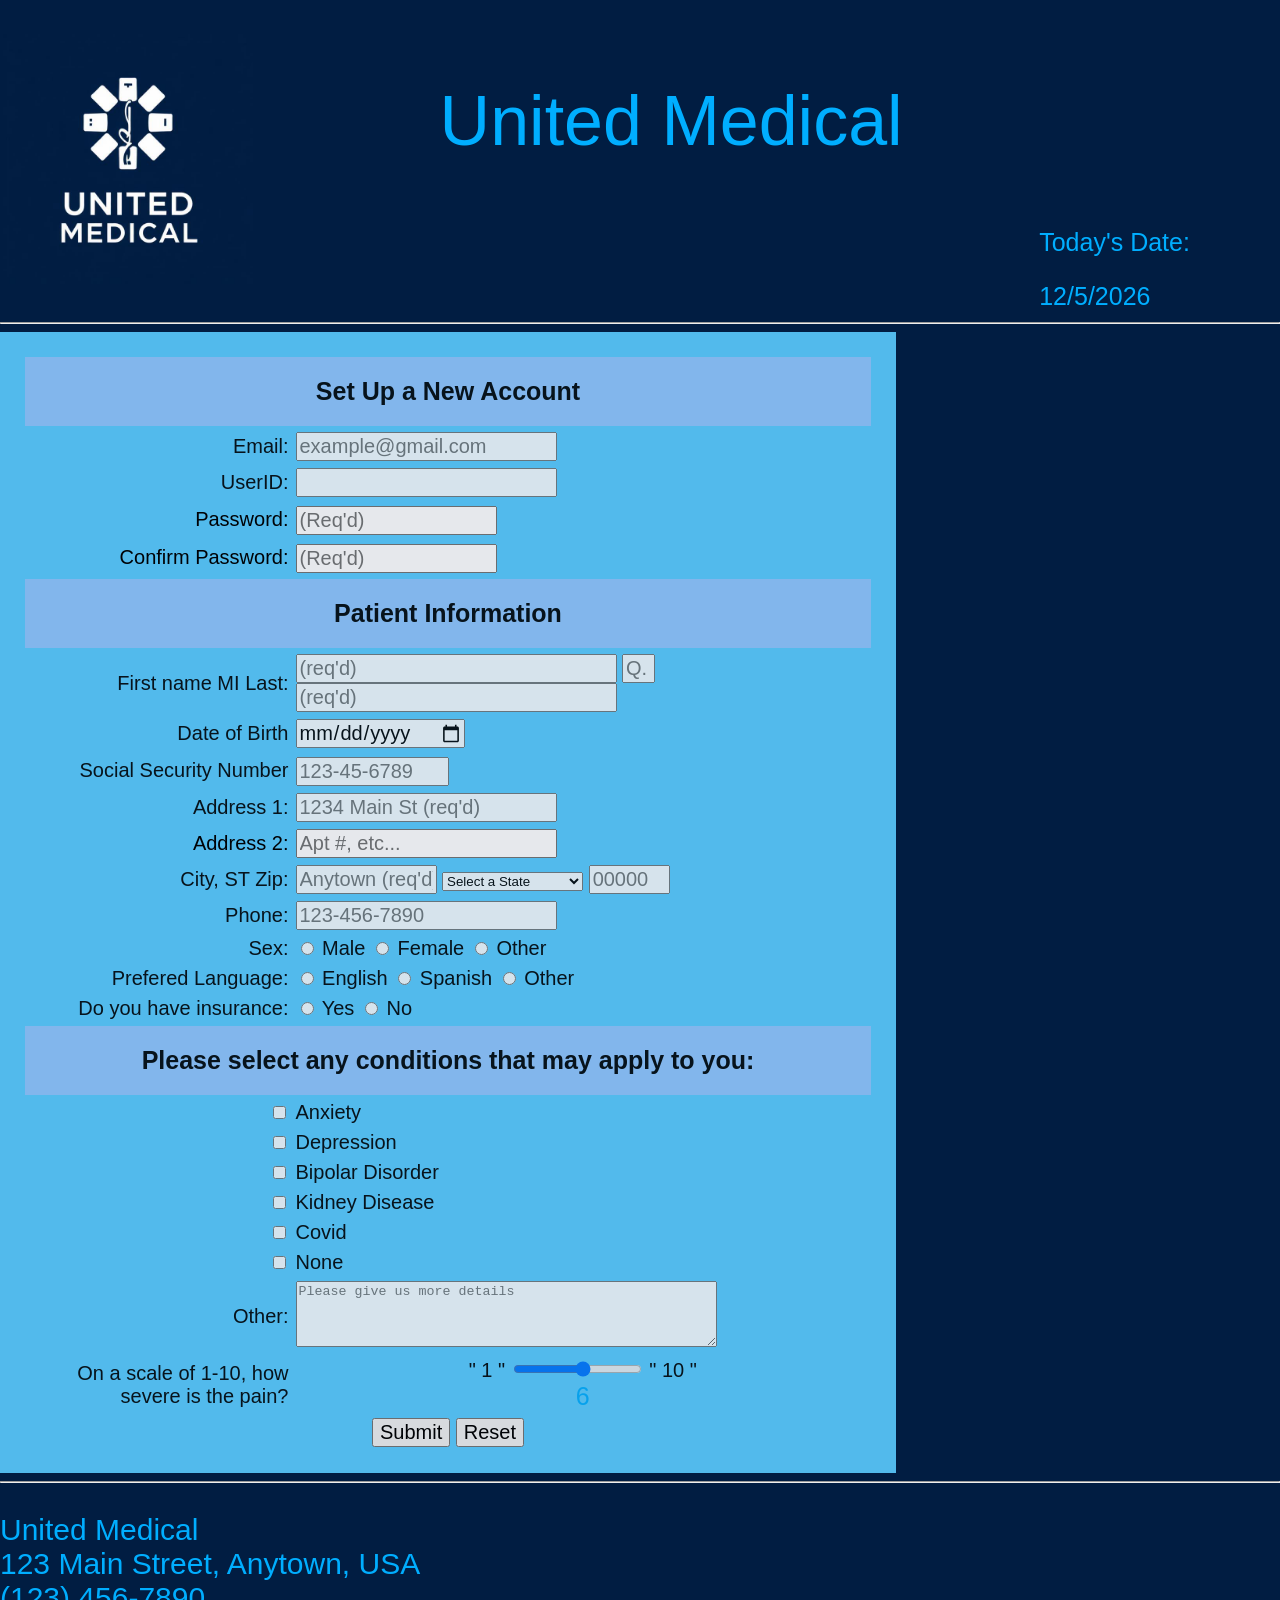
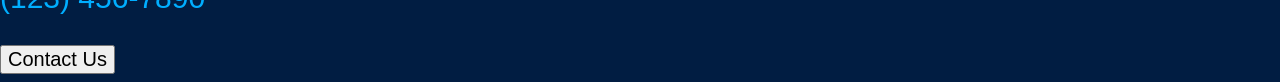
==== index.html @ bdc2dc70 "first commit" ====
<!DOCTYPE html>
<!--
    Name: patient-form for MIS 3371 assignment 1
    Author: Gregorio Del Angel
    File: patient-form.html (has to be named index.html for github to read and publish on pages)
    Date Created: 2/17/2026
    Date Last Modified: 2/27/2026
    Description: This is the html file for the patient-form
-->

<html>
    <head>
       <title>patient-form</title>

        <!-- This is the link to the css file -->
       <link rel="stylesheet" href="style.css" type="text/css">
       <script src="patient-form.js"></script>
    </head>
<!-- This is the header for the page -->
    <body data-new-gr-c-s-check-loaded="14.1275.0" data-gr-ext-installed data-new-gr-c-s-loaded="14.1275.0">
        <div id="header">
            <table width="100%">
                <tbody>
                    <tr>
                        <td class="Logo" width="300" height="300">
                            <img src="UnitedMeicalLogo.jpg" alt="logo" width="250" height="250">
                        </td>
                        <td id="headertag" valign="top" align="center">
                            <p>United Medical</p>
                        </td>
                        <td valign="bottom" valign="center">
                            <p class="Date" align="left">Today's Date:</p>
                            <span id="today"></span>
                        </td>
                    </tr>
                </tbody>
            </table>
        </div>
        <hr>
<!-- This is the body for the page -->
        <div id="body">
            <form action="patient-form-thank-you.html">
                <table class="form">
                    <tbody>
                        <!-- This is the beginning section for the patient-form where the user sets up a new account -->
                        <tr class="form">
                            <th class="form" colspan="3"> Set Up a New Account</th>
                        </tr>
                        <tr class="form">
                            <td align="right">
                                <label for="email">Email:</label>
                            </td>
                            <td>
                                <input type="email" size="20" maxlength="30" id="email" name="email" placeholder="example@gmail.com">
                            </td>
                        </tr>
                        <tr class="form">
                            <td align="right">
                                <label for="UserID">UserID:</label>
                            </td>
                            <td>
                                <input type="text" size="20" minlength="5" maxlength="30" id="userid" pattern="[A-Za-z]+[A-Za-z0-9-_]{8,}" name="firstname" required="" oninvalid="this.setCustomValidity('Invalid User ID. Enter letters, numbers, dash or underscores. 1st character must be a letter.')" oninput="this.setCustomValidity('')" placeholder="" title="Minumum 5 characters; no spaces or 'special' characters.">
                            </td>
                        </tr>
                        <tr>
                            <td align="right">
                                <label for="password">Password:</label>
                            </td>
                            <td>
                                <input type="password" size="15" maxlength="20" id="password1" name="password1" placeholder="(Req'd)" pattern="(?=.*\d)(?=.*[a-z])(?=.*[A-Z]).{8,}" title="Password must contain at least one number and one uppercase and lowercase letter, and at least 8 or more characters" oninput="passwordentry()" onfocus="passwordentry()" onblur="passwordentry()">
                                <span id="password_text"> </span>
                            </td>
                        </tr>
                        <tr>
                            <td align="right">
                                <label for="confirmpassword">Confirm Password:</label>
                            </td>
                            <td>
                                <input type="password" size="15" maxlength="20" id="password2" name="password2" placeholder="(Req'd)" onfocus="checkpassword2()" oninput="checkpassword2()" onblur="checkpassword2()" pattern="(?=.*\d)(?=.*[a-z])(?=.*[A-Z]).{8,}" title="Password must contain at least one number and one uppercase and lowercase letter, and at least 8 or more characters">
                                <span id="password2_text"> </span>
                            </td>
                        </tr>
                    </tbody>
                    <!-- This is the middle section for the patient-form where the user starts entering their personal information -->
                    <tbody>
                        <tr class="form">
                            <th class="form" colspan="3">Patient Information</th>
                        </tr>
                        <tr class="form">
                            <td align="right">
                                <label for="fname">First name</label>
                                <label for="middleinit">MI</label>
                                <label for="lname">Last:</label>
                            </td>
                            <td>
                                <input type="text" size="25" maxlength="30" id="fname" name="fname" required oninput="this.setCustomValidity('')" placeholder="(req'd)">
                                <input type="text" size="1" maxlength="1" id="middleinit" name="middleinit" placeholder="Q.">
                                <input type="text" size="25" maxlength="30" id="lname" name="lname" required oninvalid="this.setCustomValidity('Last Name is required')" oninput="this.setCustomValidity('')" placeholder="(req'd)">
                            </td>
                            <tr class="form">
                                <td align="right">
                                    <label for="birthday">Date of Birth</label>
                                </td>
                                <td>
                                    <input type="date" id="birthday" name="birthday" required oninput="this.setCustomValidity('')" placeholder="MM/DD/YYYY" pattern="[0-9]{2}/[0-9]{2}/[0-9]{4}">
                                </td>
                            </tr>
                            <tr class="form">
                                <td align="right">
                                    <label for="SocialSecurity">Social Security Number</label>
                                </td>
                                <td>
                                    <input type="password" size="11" maxlength="11" id="SocialSecurity" name="SocialSecurity" placeholder="123-45-6789" pattern="[0-9]{3}-[0-9]{2}-[0-9]{4}">
                                    <span id="password_text"></span>
                                </td>
                            </tr>
                            <tr class="form">
                                <td align="right">
                                    <label for="address1">Address 1:</label>
                                </td>
                                <td>
                                    <input type="text" size="20" minlength="4" maxlength="30" id="address1" name="address1" required="" oninvalid="this.setCustomValidity('At least 1 address line Required')" oninput="this.setCustomValidity('')" placeholder="1234 Main St (req'd)">
                                </td>
                            </tr>
                            <tr>
                                <td align="right">
                                    <label for="address2">Address 2:</label>
                                </td>
                                <td>
                                    <input type="text" size="20" maxlength="30" id="address1" name="address1" placeholder="Apt #, etc...">
                                </td>
                            </tr>    
                            <tr class="form">
                                <td align="right">
                                    <label for="city">City,</label>
                                    <label for="state">ST</label>
                                    <label for="zip">Zip:</label>
                                </td>
                                <td>
                                    <input type="text" size="10" maxlength="25" id="city" name="city" required="" oninvalid="this.setCustomValidity('You forgot City')" oninput="this.setCustomValidity('')" placeholder="Anytown (req'd)">
                                    <select name="state" id="state">
                                            <option value="" selected="selected">Select a State</option>
                                            <option value="AL">Alabama</option>
                                            <option value="AK">Alaska</option>
                                            <option value="AZ">Arizona</option>
                                            <option value="AR">Arkansas</option>
                                            <option value="CA">California</option>
                                            <option value="CO">Colorado</option>
                                            <option value="CT">Connecticut</option>
                                            <option value="DE">Delaware</option>
                                            <option value="DC">District Of Columbia</option>
                                            <option value="FL">Florida</option>
                                            <option value="GA">Georgia</option>
                                            <option value="HI">Hawaii</option>
                                            <option value="ID">Idaho</option>
                                            <option value="IL">Illinois</option>
                                            <option value="IN">Indiana</option>
                                            <option value="IA">Iowa</option>
                                            <option value="KS">Kansas</option>
                                            <option value="KY">Kentucky</option>
                                            <option value="LA">Louisiana</option>
                                            <option value="ME">Maine</option>
                                            <option value="MD">Maryland</option>
                                            <option value="MA">Massachusetts</option>
                                            <option value="MI">Michigan</option>
                                            <option value="MN">Minnesota</option>
                                            <option value="MS">Mississippi</option>
                                            <option value="MO">Missouri</option>
                                            <option value="MT">Montana</option>
                                            <option value="NE">Nebraska</option>
                                            <option value="NV">Nevada</option>
                                            <option value="NH">New Hampshire</option>
                                            <option value="NJ">New Jersey</option>
                                            <option value="NM">New Mexico</option>
                                            <option value="NY">New York</option>
                                            <option value="NC">North Carolina</option>
                                            <option value="ND">North Dakota</option>
                                            <option value="OH">Ohio</option>
                                            <option value="OK">Oklahoma</option>
                                            <option value="OR">Oregon</option>
                                            <option value="PA">Pennsylvania</option>
                                            <option value="RI">Rhode Island</option>
                                            <option value="SC">South Carolina</option>
                                            <option value="SD">South Dakota</option>
                                            <option value="TN">Tennessee</option>
                                            <option value="TX">Texas</option>
                                            <option value="UT">Utah</option>
                                            <option value="VT">Vermont</option>
                                            <option value="VA">Virginia</option>
                                            <option value="WA">Washington</option>
                                            <option value="WV">West Virginia</option>
                                            <option value="WI">Wisconsin</option>
                                            <option value="WY">Wyoming</option>
                                        </select>
                                    <input type="text" pattern="[0-9]{5}" size="5" maxlength="5" id="zip" name="zip" required="" oninvalid="this.setCustomValidity('5 Digit Zip/Postal Code required')" oninput="this.setCustomValidity('')" placeholder="00000">
                                </td>
                            </tr>
                            <tr class="form">
                                <td align="right">
                                    <label for="phone">Phone:</label>
                                </td>
                                <td>
                                    <input type="tel" id="phone" name="phone" placeholder="123-456-7890" pattern="[0-9]{3}-[0-9]{3}-[0-9]{4}" required>
                                </td>
                            </tr>
                            <tr class="form">
                                <td align="right">
                                    <label for="Sex">Sex:</label>
                                </td>
                                <td>
                                    <input type="radio" id="Sex" name="Sex" value="Male">
                                    <label for="Sex">Male</label>
                                    <input type="radio" id="Sex" name="Sex" value="Female">
                                    <label for="Sex">Female</label>
                                    <input type="radio" id="Sex" name="Sex" value="Other">
                                    <label for="Sex">Other</label>
                                </td>
                            </tr>
                            <tr class="form">
                                <td align="right">
                                    <label for="Language">Prefered Language:</label>
                                </td>
                                <td>
                                    <input type="radio" id="Language" name="Language" value="English">
                                    <label for="Language">English</label>
                                    <input type="radio" id="Language" name="Language" value="Spanish">
                                    <label for="Language">Spanish</label>
                                    <input type="radio" id="Language" name="Language" value="Other">
                                    <label for="Language">Other</label>
                                </td>
                            </tr>
                            <tr class="form">
                                <td align="right">
                                    <label for="Insurance">Do you have insurance:</label>
                                </td>
                                <td>
                                    <input type="radio" id="Insurance" name="Insurance" value="Yes">
                                    <label for="Insurance">Yes</label>
                                    <input type="radio" id="Insurance" name="Insurance" value="No">
                                    <label for="Insurance">No</label>
                                </td>
                            </tr>
                            <!-- Conditions that may apply to the patient in order to help us better serve them -->
                            <tr class="form">
                                    <th class="form" colspan="3" align="center">Please select any conditions that may apply to you:</th>
                            </tr>
                            <tr class="form">
                                <td align="right">
                                    <input type="checkbox" id="condition1" name="condition1" value="Anxiety">
                                </td>
                                <td>
                                    <label for="condition1"> Anxiety</label>
                                </td>
                            </tr>
                            <tr class="form">
                                <td align="right">
                                    <input type="checkbox" id="condition2" name="condition2" value="Depression">
                                </td>
                                <td>
                                    <label for="condition2"> Depression</label>
                                </td>
                            </tr>
                            <tr class="form">
                                <td align="right">
                                    <input type="checkbox" id="condition3" name="condition3" value="Bipolar Disorder">
                                </td>
                                <td>
                                    <label for="condition3"> Bipolar Disorder</label>
                                </td>
                            </tr>
                            <tr class="form">
                                <td align="right">
                                    <input type="checkbox" id="condition4" name="condition4" value="Kidney Disease">
                                </td>
                                <td>
                                    <label for="condition">Kidney Disease</label>
                                </td>
                            </tr>
                            <tr class="form">
                                <td align="right">
                                    <input type="checkbox" id="condition5" name="condition5" value="Covid">
                                </td>
                                <td>
                                    <label for="condition">Covid</label>
                                </td>
                            </tr>
                            <tr class="form">
                                <td align="right">
                                    <input type="checkbox" id="condition6" name="condition6" value="None">
                                </td>
                                <td>
                                    <label for="condition">None</label>
                                </td>
                            </tr>
                            <tr class="form">
                                <td align="right">
                                    <label for="Description">Other:</label></label>
                                </td>
                                <td>
                                    <textarea 
                                        rows="4" 
                                        cols="50" 
                                        id="Description" 
                                        name="Description" 
                                        placeholder="Please give us more details"></textarea>
                                </td>
                            </tr>
                            <tr class="form">
                                <td align="right">
                                    <label for="wellnesscheck">On a scale of 1-10, how severe is the pain?</label>
                                </td>
                                <td align="center">
                                    "&nbsp;1 "
                                    <input 
                                        type="range" 
                                        class="slider"
                                        id="wellnesscheck" 
                                        name="wellnesscheck" 
                                        min="1" 
                                        max="10">
                                    " 10&nbsp;"
                                    <br>
                                    <span id="rangedisplay" width="10">5</span>
                                    <script>
                                        var slider = document.getElementById("wellnesscheck");
                                        var output = document.getElementById("rangedisplay");
                                        output.innerHTML = slider.value;
                                        slider.oninput = function() {
                                            output.innerHTML = this.value;
                                        }
                                    </script>
                                </td>
                            </tr>
                    </tbody>
                    <tr>
                        <td colspan="3">
                            <center>
                                <input type="submit" value="Submit">
                                <input type="reset" value="Reset">
                            </center>
                        </td>
                    </tr>
                </table>
            </form>
        </div>
        <hr>
<!-- This is the footer for the page -->
        <div id="footer">
        <p class="footer">United Medical<br>
            123 Main Street, Anytown, USA <br>
            (123) 456-7890
        </p>
        <!-- This is the action that sends the user to the contact page in the future -->
        <form action="contact.html">
            <input type="submit" value="Contact Us">
        </form>
        </div>
        <!-- This is the Javascript for the patient-form date -->
        <script src="patient-form.js"></script>
        <script>
            document.getElementById("today").innerHTML = new Date().toLocaleDateString();
        </script>
    </body>
</html>
---- style.css ----
body {
    background-color: #011d42;
    font-family: "Source Sans Pro", sans-serif;
    font-size: medium;
    margin-left: auto;
    margin-right: auto;
}

td.logo {
    margin-left: auto;
    margin-right: auto;
}

td.headertag {
    font-family: "Source Sans Pro", sans-serif;
    font-weight: normal;
    font-size: large;
    color: rgb(255, 255, 255);
    margin-left: auto;
    margin-right: auto;
}

table.form, tr.form, td.form {
    width: 70%;
    opacity: 0.9;
    font-family: Arial, Helvetica, sans-serif;
    font-size: 20px;
    background-color:rgb(91, 203, 255);
    padding: 20px;
    border-spacing: 5px;
    color:rgb(0, 0, 0);
}

th.form {
    font-family: Arial, Helvetica, sans-serif;
    font-size: 25px;
    background-color:rgb(150, 199, 255);
    padding: 20px;
    border-spacing: 20px;
    color:rgb(0, 0, 0);
}

p {
    font-family: "Source Sans Pro", sans-serif;
    font-weight: normal;
    font-size: 70px;
    color: rgb(0, 174, 255);;
}

input {
    font-family: "Source Sans Pro", sans-serif;
    font-weight: normal;
    font-size: 20px;
}

p.footer {
    font-family: "Source Sans Pro", sans-serif;
    font-weight: normal;
    font-size: 30px;
    color: rgb(0, 174, 255);
}

p.Date {
    font-size: 25px;
    color: rgb(0, 174, 255);
}

span {
    color: rgb(0, 174, 255);
    font-size: 25px;
}
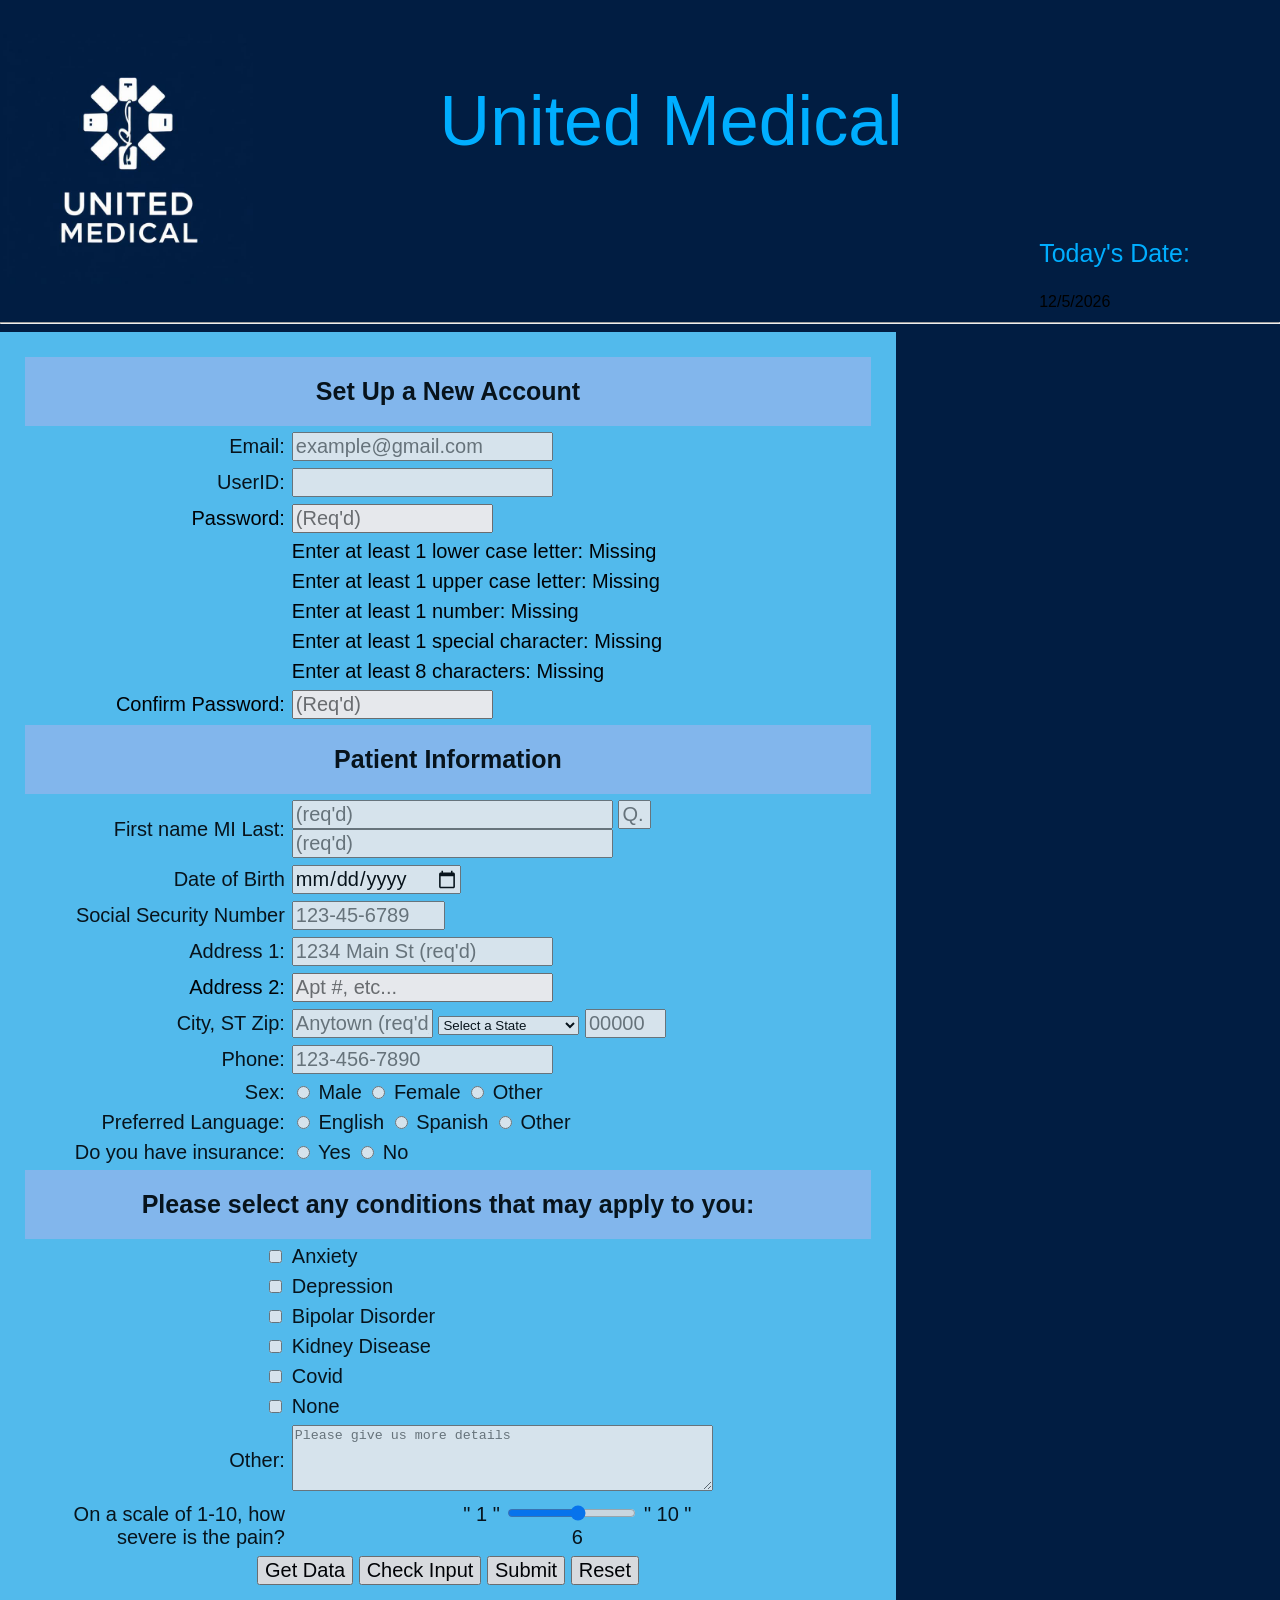
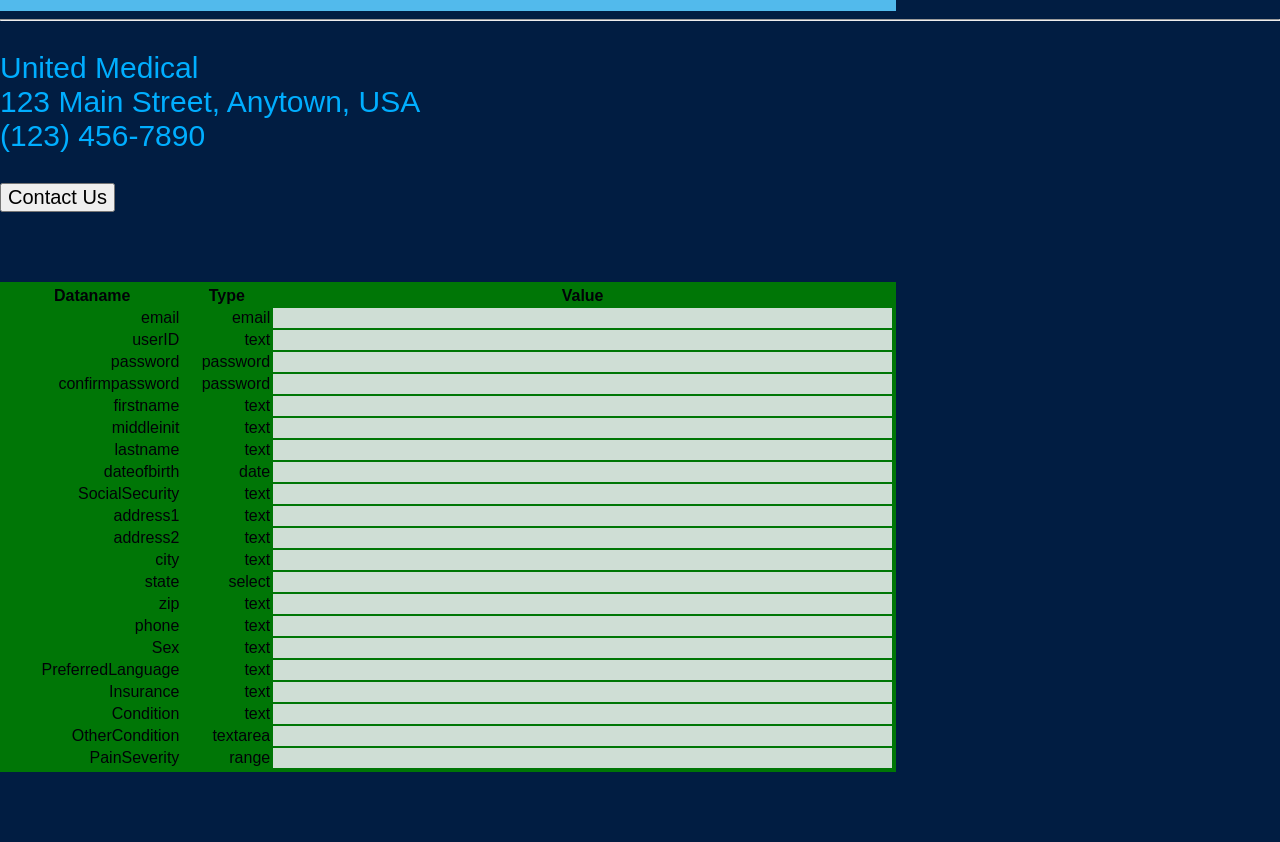
==== commit 73ac993a: "Updates JavaScript and HTML from Assignment 1" ====
--- a/index.html
+++ b/index.html
@@ -44,14 +44,18 @@
                     <tbody>
                         <!-- This is the beginning section for the patient-form where the user sets up a new account -->
                         <tr class="form">
-                            <th class="form" colspan="3"> Set Up a New Account</th>
+                            <th class="form" 
+                                colspan="3"> Set Up a New Account</th>
                         </tr>
                         <tr class="form">
                             <td align="right">
                                 <label for="email">Email:</label>
                             </td>
                             <td>
-                                <input type="email" size="20" maxlength="30" id="email" name="email" placeholder="example@gmail.com">
+                                <input  type="email" 
+                                        size="20" maxlength="30" 
+                                        id="email" name="email" 
+                                        placeholder="example@gmail.com">
                             </td>
                         </tr>
                         <tr class="form">
@@ -59,7 +63,21 @@
                                 <label for="UserID">UserID:</label>
                             </td>
                             <td>
-                                <input type="text" size="20" minlength="5" maxlength="30" id="userid" pattern="[A-Za-z]+[A-Za-z0-9-_]{8,}" name="firstname" required="" oninvalid="this.setCustomValidity('Invalid User ID. Enter letters, numbers, dash or underscores. 1st character must be a letter.')" oninput="this.setCustomValidity('')" placeholder="" title="Minumum 5 characters; no spaces or 'special' characters.">
+                                <input  type="text" 
+                                        size="20"
+                                        minlength="5" 
+                                        maxlength="30" 
+                                        id="userid" 
+                                        pattern="[A-Za-z]+[A-Za-z0-9-_]{8,}" 
+                                        name="firstname" 
+                                        required="" 
+                                        oninvalid="this.setCustomValidity('Invalid User ID. Enter letters, numbers, dash or underscores. 1st character must be a letter.')" 
+                                        oninput="this.setCustomValidity('')" placeholder=""
+                                        onblur="checkuserid()"
+                                        title="Minumum 5 characters; no spaces or 'special' characters.">
+                            </td>
+                            <td>
+                                <span id="userid_message"></span>
                             </td>
                         </tr>
                         <tr>
@@ -67,16 +85,58 @@
                                 <label for="password">Password:</label>
                             </td>
                             <td>
-                                <input type="password" size="15" maxlength="20" id="password1" name="password1" placeholder="(Req'd)" pattern="(?=.*\d)(?=.*[a-z])(?=.*[A-Z]).{8,}" title="Password must contain at least one number and one uppercase and lowercase letter, and at least 8 or more characters" oninput="passwordentry()" onfocus="passwordentry()" onblur="passwordentry()">
-                                <span id="password_text"> </span>
-                            </td>
-                        </tr>
+                                <input  type="password" 
+                                        size="15"
+                                        maxlength="20"
+                                        id="password1"
+                                        name="password1"
+                                        placeholder="(Req'd)"
+                                        pattern="(?=.*\d)(?=.*[a-z])(?=.*[A-Z]).{8,}"
+                                        title="Password must contain at least one number and one uppercase and lowercase letter, and at least 8 or more characters"
+                                        oninput="passwordentry()"
+                                        onfocus="passwordentry()"
+                                        onblur="passwordentry()">
+                                <span id="password_text"></span>
+                            </td>
+                        </tr>
+                        <!-- This is the area for the password message-->
+                         <tr>
+                            <td>&nbsp;</td>
+                            <td id="password_message1">Enter at least 1 lower case letter: Missing</td>
+                         </tr>
+                         <tr>
+                            <td>&nbsp;</td>
+                            <td id="password_message2">Enter at least 1 upper case letter: Missing</td>
+                         </tr>
+                         <tr>
+                            <td>&nbsp;</td>
+                            <td id="password_message3">Enter at least 1 number: Missing</td>
+                         </tr>
+                         <tr>
+                            <td>&nbsp;</td>
+                            <td id="password_message4">Enter at least 1 special character: Missing</td>
+                         </tr>
+                         <tr>
+                            <td>&nbsp;</td>
+                            <td id="password_message5">Enter at least 8 characters: Missing</td>
+                         </tr>
+                        <!-- This is the end of the area for the password message-->
                         <tr>
                             <td align="right">
                                 <label for="confirmpassword">Confirm Password:</label>
                             </td>
                             <td>
-                                <input type="password" size="15" maxlength="20" id="password2" name="password2" placeholder="(Req'd)" onfocus="checkpassword2()" oninput="checkpassword2()" onblur="checkpassword2()" pattern="(?=.*\d)(?=.*[a-z])(?=.*[A-Z]).{8,}" title="Password must contain at least one number and one uppercase and lowercase letter, and at least 8 or more characters">
+                                <input  type="password"
+                                        size="15"
+                                        maxlength="20"
+                                        id="password2"
+                                        name="password2" 
+                                        placeholder="(Req'd)"
+                                        onfocus="checkpassword2()"
+                                        oninput="checkpassword2()"
+                                        onblur="checkpassword2()"
+                                        pattern="(?=.*\d)(?=.*[a-z])(?=.*[A-Z]).{8,}"
+                                        title="Password must contain at least one number and one uppercase and lowercase letter, and at least 8 or more characters">
                                 <span id="password2_text"> </span>
                             </td>
                         </tr>
@@ -93,16 +153,51 @@
                                 <label for="lname">Last:</label>
                             </td>
                             <td>
-                                <input type="text" size="25" maxlength="30" id="fname" name="fname" required oninput="this.setCustomValidity('')" placeholder="(req'd)">
-                                <input type="text" size="1" maxlength="1" id="middleinit" name="middleinit" placeholder="Q.">
-                                <input type="text" size="25" maxlength="30" id="lname" name="lname" required oninvalid="this.setCustomValidity('Last Name is required')" oninput="this.setCustomValidity('')" placeholder="(req'd)">
+                                <input  type="text"
+                                        size="25"
+                                        maxlength="30"
+                                        id="fname"
+                                        name="fname"
+                                        required
+                                        oninvalid="this.setCustomValidity('First Name is required')"
+                                        oninput="this.setCustomValidity('')"
+                                        placeholder="(req'd)"
+                                        title="Minimum 2 characters; only letters, spaces, '-' and ' allowed"
+                                        onblur="checkfirstname()"
+                                        >
+                                <input  type="text"
+                                        size="1"
+                                        maxlength="1"
+                                        id="middleinit"
+                                        name="middleinit"
+                                        placeholder="Q."
+                                        onblur="checkmiddle()">
+                                <input  type="text"
+                                        size="25"
+                                        maxlength="30"
+                                        id="lname"
+                                        name="lname"
+                                        required=""
+                                        oninvalid="this.setCustomValidity('Last Name is required')"
+                                        oninput="this.checklastname()"
+                                        placeholder="(req'd)"
+                                        onblur="checklastname()">
+                            </td>
+                            <td>
+                                <span id="name_message"></span>
                             </td>
                             <tr class="form">
                                 <td align="right">
                                     <label for="birthday">Date of Birth</label>
                                 </td>
                                 <td>
-                                    <input type="date" id="birthday" name="birthday" required oninput="this.setCustomValidity('')" placeholder="MM/DD/YYYY" pattern="[0-9]{2}/[0-9]{2}/[0-9]{4}">
+                                    <input  type="date"
+                                            id="birthday"
+                                            name="birthday"
+                                            required=""
+                                            oninput="this.setCustomValidity('')"
+                                            placeholder="MM/DD/YYYY"
+                                            pattern="[0-9]{2}/[0-9]{2}/[0-9]{4}">
                                 </td>
                             </tr>
                             <tr class="form">
@@ -110,7 +205,13 @@
                                     <label for="SocialSecurity">Social Security Number</label>
                                 </td>
                                 <td>
-                                    <input type="password" size="11" maxlength="11" id="SocialSecurity" name="SocialSecurity" placeholder="123-45-6789" pattern="[0-9]{3}-[0-9]{2}-[0-9]{4}">
+                                    <input  type="password"
+                                            size="11" 
+                                            maxlength="11" 
+                                            id="SocialSecurity" 
+                                            name="SocialSecurity" 
+                                            placeholder="123-45-6789" 
+                                            pattern="[0-9]{3}-[0-9]{2}-[0-9]{4}">
                                     <span id="password_text"></span>
                                 </td>
                             </tr>
@@ -119,7 +220,18 @@
                                     <label for="address1">Address 1:</label>
                                 </td>
                                 <td>
-                                    <input type="text" size="20" minlength="4" maxlength="30" id="address1" name="address1" required="" oninvalid="this.setCustomValidity('At least 1 address line Required')" oninput="this.setCustomValidity('')" placeholder="1234 Main St (req'd)">
+                                    <input  type="text"
+                                            size="20"
+                                            minlength="4" 
+                                            maxlength="30" 
+                                            id="address1" 
+                                            name="address1" 
+                                            required="" 
+                                            oninvalid="this.setCustomValidity('At least 1 address line Required')" 
+                                            oninput="this.setCustomValidity('')"
+                                            onblur="checkaddr1()"
+                                            placeholder="1234 Main St (req'd)">
+                                    <span id="addr1_message"></span>                                            
                                 </td>
                             </tr>
                             <tr>
@@ -127,7 +239,12 @@
                                     <label for="address2">Address 2:</label>
                                 </td>
                                 <td>
-                                    <input type="text" size="20" maxlength="30" id="address1" name="address1" placeholder="Apt #, etc...">
+                                    <input  type="text" 
+                                            size="20" 
+                                            maxlength="30" 
+                                            id="address1" 
+                                            name="address1" 
+                                            placeholder="Apt #, etc...">
                                 </td>
                             </tr>    
                             <tr class="form">
@@ -137,7 +254,15 @@
                                     <label for="zip">Zip:</label>
                                 </td>
                                 <td>
-                                    <input type="text" size="10" maxlength="25" id="city" name="city" required="" oninvalid="this.setCustomValidity('You forgot City')" oninput="this.setCustomValidity('')" placeholder="Anytown (req'd)">
+                                    <input  type="text" 
+                                            size="10" 
+                                            maxlength="25" 
+                                            id="city" 
+                                            name="city" 
+                                            required="" 
+                                            oninvalid="this.setCustomValidity('You forgot City')" 
+                                            oninput="this.setCustomValidity('')" 
+                                            placeholder="Anytown (req'd)">
                                     <select name="state" id="state">
                                             <option value="" selected="selected">Select a State</option>
                                             <option value="AL">Alabama</option>
@@ -218,7 +343,7 @@
                             </tr>
                             <tr class="form">
                                 <td align="right">
-                                    <label for="Language">Prefered Language:</label>
+                                    <label for="Language">Preferred Language:</label>
                                 </td>
                                 <td>
                                     <input type="radio" id="Language" name="Language" value="English">
@@ -246,7 +371,10 @@
                             </tr>
                             <tr class="form">
                                 <td align="right">
-                                    <input type="checkbox" id="condition1" name="condition1" value="Anxiety">
+                                    <input  type="checkbox"
+                                            id="condition1"
+                                            name="condition1"
+                                            value="Anxiety">
                                 </td>
                                 <td>
                                     <label for="condition1"> Anxiety</label>
@@ -254,7 +382,10 @@
                             </tr>
                             <tr class="form">
                                 <td align="right">
-                                    <input type="checkbox" id="condition2" name="condition2" value="Depression">
+                                    <input  type="checkbox"
+                                            id="condition2"
+                                            name="condition2"
+                                            value="Depression">
                                 </td>
                                 <td>
                                     <label for="condition2"> Depression</label>
@@ -262,7 +393,10 @@
                             </tr>
                             <tr class="form">
                                 <td align="right">
-                                    <input type="checkbox" id="condition3" name="condition3" value="Bipolar Disorder">
+                                    <input  type="checkbox"
+                                            id="condition3"
+                                            name="condition3"
+                                            value="Bipolar Disorder">
                                 </td>
                                 <td>
                                     <label for="condition3"> Bipolar Disorder</label>
@@ -270,7 +404,10 @@
                             </tr>
                             <tr class="form">
                                 <td align="right">
-                                    <input type="checkbox" id="condition4" name="condition4" value="Kidney Disease">
+                                    <input  type="checkbox"
+                                            id="condition4"
+                                            name="condition4"
+                                            value="Kidney Disease">
                                 </td>
                                 <td>
                                     <label for="condition">Kidney Disease</label>
@@ -278,7 +415,10 @@
                             </tr>
                             <tr class="form">
                                 <td align="right">
-                                    <input type="checkbox" id="condition5" name="condition5" value="Covid">
+                                    <input  type="checkbox"
+                                            id="condition5"
+                                            name="condition5"
+                                            value="Covid">
                                 </td>
                                 <td>
                                     <label for="condition">Covid</label>
@@ -286,7 +426,10 @@
                             </tr>
                             <tr class="form">
                                 <td align="right">
-                                    <input type="checkbox" id="condition6" name="condition6" value="None">
+                                    <input  type="checkbox"
+                                            id="condition6"
+                                            name="condition6"
+                                            value="None">
                                 </td>
                                 <td>
                                     <label for="condition">None</label>
@@ -335,6 +478,8 @@
                     <tr>
                         <td colspan="3">
                             <center>
+                                <input type="button" id="getdata" value="Get Data" onclick="getdata1()">
+                                <input type="button" id="check" value="Check Input" onclick="checkform()"> 
                                 <input type="submit" value="Submit">
                                 <input type="reset" value="Reset">
                             </center>
@@ -355,8 +500,127 @@
             <input type="submit" value="Contact Us">
         </form>
         </div>
+        <div>
+            <p id="outputformdata">
+                <table class="output">
+                    <tbody>
+                        <tr>
+                            <th>Dataname</th>
+                            <th>Type</th>
+                            <th>Value</th>
+                        </tr>
+                        <tr>
+                            <td align="right">email</td>
+                            <td align="right">email</td>
+                            <td class="outputdata"></td>
+                        </tr>
+                        <tr>
+                            <td align="right">userID</td>
+                            <td align="right">text</td>
+                            <td class="outputdata"></td>
+                        </tr>
+                        <tr>
+                            <td align="right">password</td>
+                            <td align="right">password</td>
+                            <td class="outputdata"></td>
+                        </tr>
+                        <tr>
+                            <td align="right">confirmpassword</td>
+                            <td align="right">password</td>
+                            <td class="outputdata"></td>
+                        </tr>
+                        <tr>
+                            <td align="right">firstname</td>
+                            <td align="right">text</td>
+                            <td class="outputdata"></td>
+                        </tr>
+                        <tr>
+                            <td align="right">middleinit</td>
+                            <td align="right">text</td>
+                            <td class="outputdata"></td>
+                        </tr>
+                        <tr>
+                            <td align="right">lastname</td>
+                            <td align="right">text</td>
+                            <td class="outputdata"></td>
+                        </tr>
+                        <tr>
+                            <td align="right">dateofbirth</td>
+                            <td align="right">date</td>
+                            <td class="outputdata"></td>
+                        </tr>
+                        <tr>
+                            <td align="right">SocialSecurity</td>
+                            <td align="right">text</td>
+                            <td class="outputdata"></td>
+                        </tr>
+                        <tr>
+                            <td align="right">address1</td>
+                            <td align="right">text</td>
+                            <td class="outputdata"></td>
+                        </tr>
+                        <tr>
+                            <td align="right">address2</td>
+                            <td align="right">text</td>
+                            <td class="outputdata"></td>
+                        </tr>
+                        <tr>
+                            <td align="right">city</td>
+                            <td align="right">text</td>
+                            <td class="outputdata"></td>
+                        </tr>
+                        <tr>
+                            <td align="right">state</td>
+                            <td align="right">select</td>
+                            <td class="outputdata"></td>
+                        </tr>
+                        <tr>
+                            <td align="right">zip</td>
+                            <td align="right">text</td>
+                            <td class="outputdata"></td>
+                        </tr>
+                        <tr>
+                            <td align="right">phone</td>
+                            <td align="right">text</td>
+                            <td class="outputdata"></td>
+                        </tr>
+                        <tr>
+                            <td align="right">Sex</td>
+                            <td align="right">text</td>
+                            <td class="outputdata"></td>
+                        </tr>
+                        <tr>
+                            <td align="right">PreferredLanguage</td>
+                            <td align="right">text</td>
+                            <td class="outputdata"></td>
+                        </tr>
+                        <tr>
+                            <td align="right">Insurance</td>
+                            <td align="right">text</td>
+                            <td class="outputdata"></td>
+                        </tr>
+                        <tr>
+                            <td align="right">Condition</td>
+                            <td align="right">text</td>
+                            <td class="outputdata"></td>
+                        </tr>
+                        <tr>
+                            <td align="right">OtherCondition</td>
+                            <td align="right">textarea</td>
+                            <td class="outputdata"></td>
+                        </tr>
+                        <tr>
+                            <td align="right">PainSeverity</td>
+                            <td align="right">range</td>
+                            <td class="outputdata"></td>
+                        </tr>
+                    </tbody>
+                </table>
+            </p>
+        </div>
         <!-- This is the Javascript for the patient-form date -->
         <script src="patient-form.js"></script>
+        <!-- This is the Javascript for the patient-form date -->
         <script>
             document.getElementById("today").innerHTML = new Date().toLocaleDateString();
         </script>
--- a/style.css
+++ b/style.css
@@ -66,7 +66,21 @@
     color: rgb(0, 174, 255);
 }
 
-span {
-    color: rgb(0, 174, 255);
-    font-size: 25px;
+table.output, tr.output, td.output {
+  width: 70%;
+  opacity: 0.9;
+  font-family: Arial, Helvetica, sans-serif;
+  background-color:green;
+  padding: 2px;
+  border-spacing: 2px;
+  color:rgb(0, 0, 0);
+}
+td.outputdata {
+  width: 70%;
+  opacity: 0.9;
+  font-family: Arial, Helvetica, sans-serif;
+  background-color:white;
+  padding: 2px;
+  border-spacing: 2px;
+  color:black;
 }
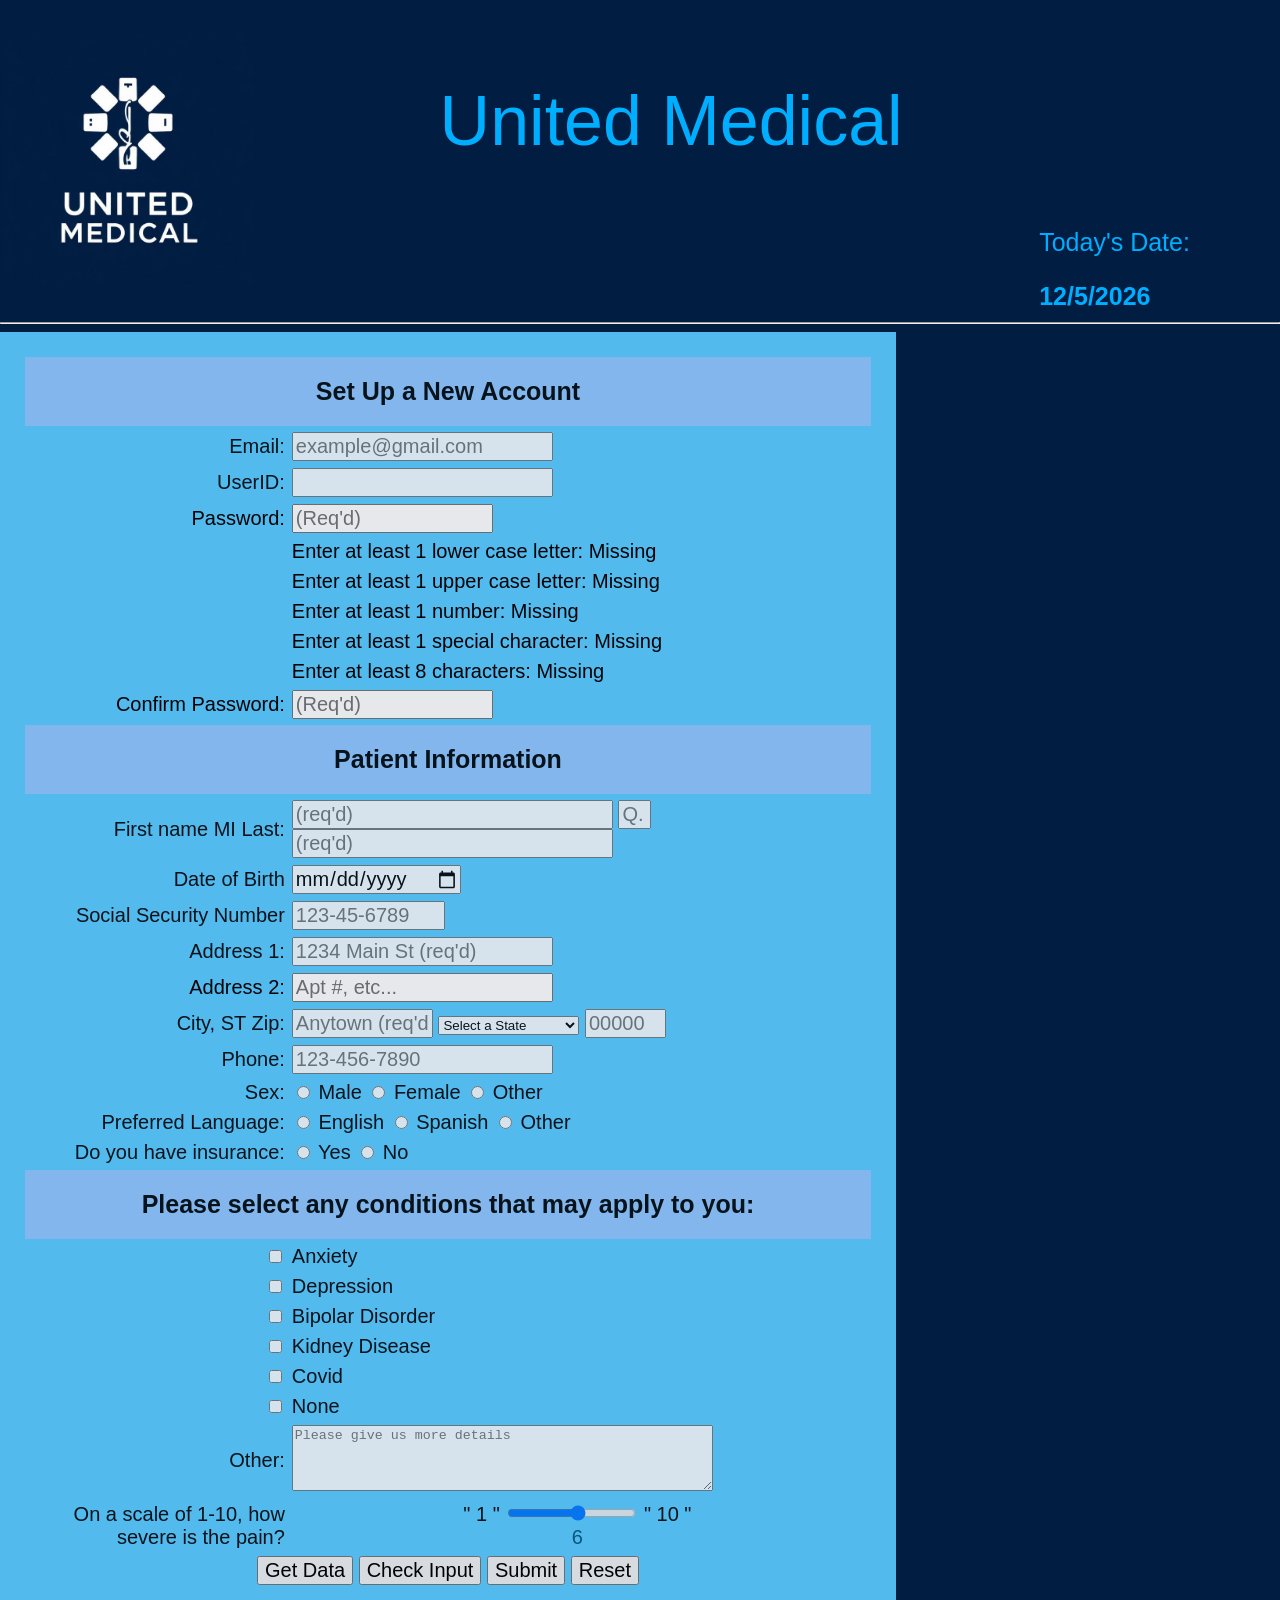
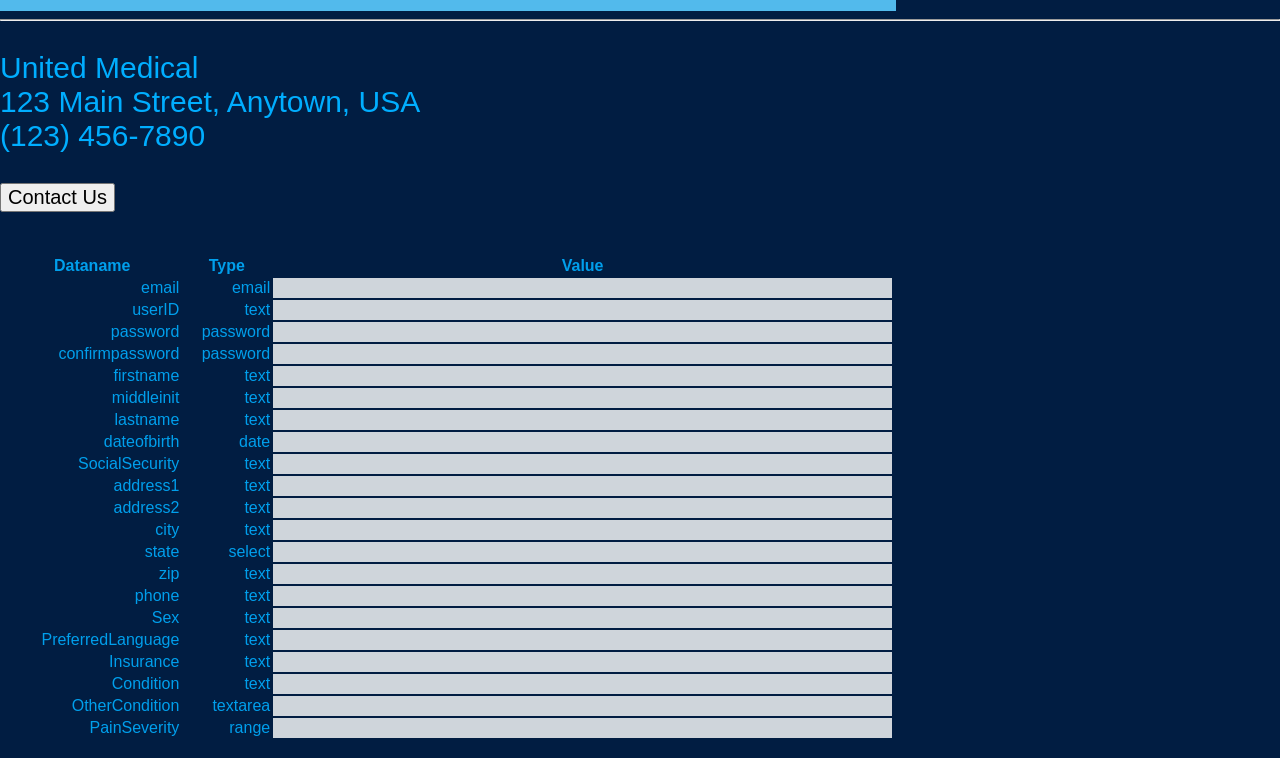
==== commit fe4ffac5: "Updated JavaScript, HTML, and CSS" ====
--- a/index.html
+++ b/index.html
@@ -1,6 +1,6 @@
 <!DOCTYPE html>
 <!--
-    Name: patient-form for MIS 3371 assignment 1
+    Name: patient-form for MIS 3371 assignment 2
     Author: Gregorio Del Angel
     File: patient-form.html (has to be named index.html for github to read and publish on pages)
     Date Created: 2/17/2026
@@ -26,11 +26,11 @@
                             <img src="UnitedMeicalLogo.jpg" alt="logo" width="250" height="250">
                         </td>
                         <td id="headertag" valign="top" align="center">
-                            <p>United Medical</p>
+                            <p class="title">United Medical</p>
                         </td>
                         <td valign="bottom" valign="center">
                             <p class="Date" align="left">Today's Date:</p>
-                            <span id="today"></span>
+                            <span class="Date" id="today"></span>
                         </td>
                     </tr>
                 </tbody>
@@ -39,7 +39,7 @@
         <hr>
 <!-- This is the body for the page -->
         <div id="body">
-            <form action="patient-form-thank-you.html">
+            <form name="patient-form" id="signup" onreset="removedata1()" action="patient-form-thank-you.html">
                 <table class="form">
                     <tbody>
                         <!-- This is the beginning section for the patient-form where the user sets up a new account -->
@@ -501,7 +501,7 @@
         </form>
         </div>
         <div>
-            <p id="outputformdata">
+            <p class="outputdata" id="outputformdata">
                 <table class="output">
                     <tbody>
                         <tr>
--- a/style.css
+++ b/style.css
@@ -41,11 +41,18 @@
     color:rgb(0, 0, 0);
 }
 
-p {
+p.title {
     font-family: "Source Sans Pro", sans-serif;
     font-weight: normal;
     font-size: 70px;
     color: rgb(0, 174, 255);;
+}
+
+p.outputdata {
+    font-family: "Source Sans Pro", sans-serif;
+    font-weight: normal;
+    font-size: 40px;
+    color: rgb(0, 174, 255);
 }
 
 input {
@@ -66,14 +73,28 @@
     color: rgb(0, 174, 255);
 }
 
+span {
+    font-family: "Source Sans Pro", sans-serif;
+    font-weight: normal;
+    font-size: 20px;
+    color: rgb(0, 84, 122);
+}
+
+span.Date {
+    font-family: "Source Sans Pro", sans-serif;
+    font-weight: bold;
+    font-size: 25px;
+    color: rgb(0, 174, 255);
+}
+
 table.output, tr.output, td.output {
   width: 70%;
   opacity: 0.9;
   font-family: Arial, Helvetica, sans-serif;
-  background-color:green;
+  background-color: #011d42;
   padding: 2px;
   border-spacing: 2px;
-  color:rgb(0, 0, 0);
+  color:rgb(0, 174, 255);
 }
 td.outputdata {
   width: 70%;
@@ -83,4 +104,4 @@
   padding: 2px;
   border-spacing: 2px;
   color:black;
-}+}
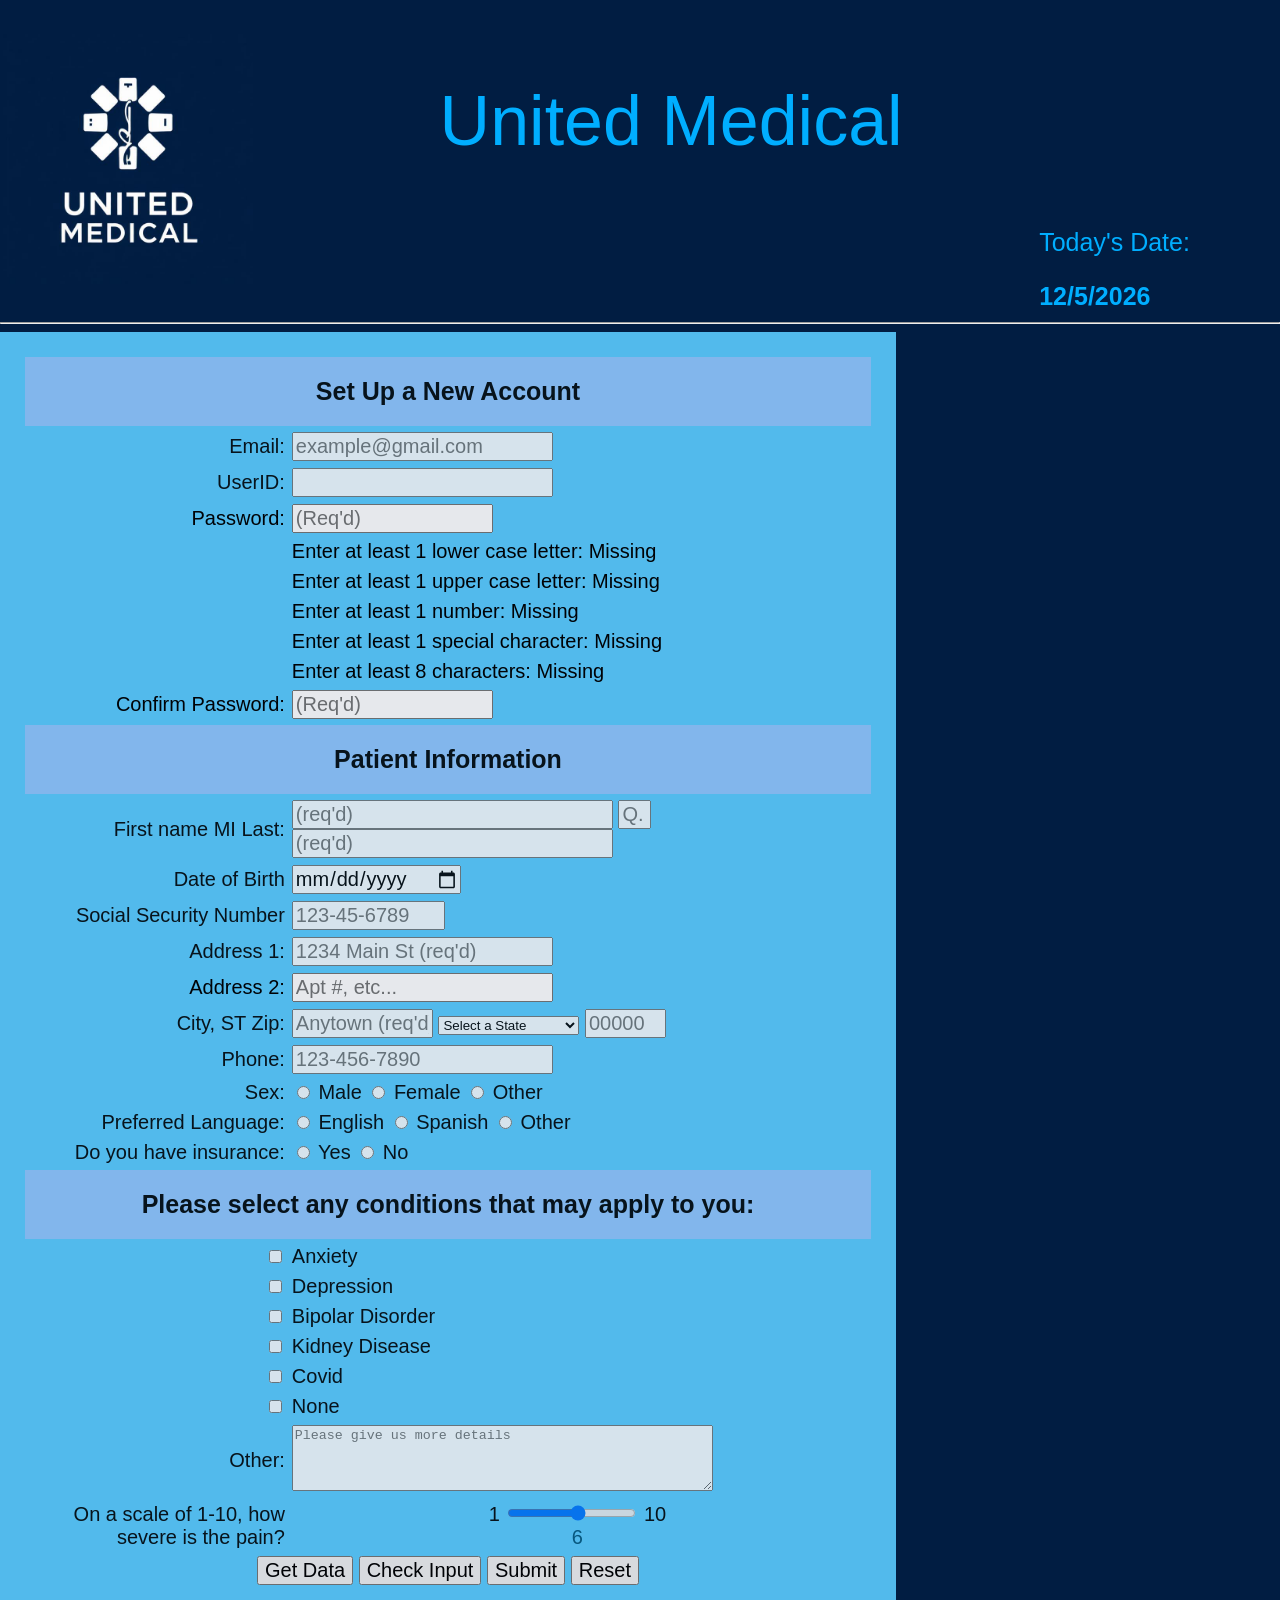
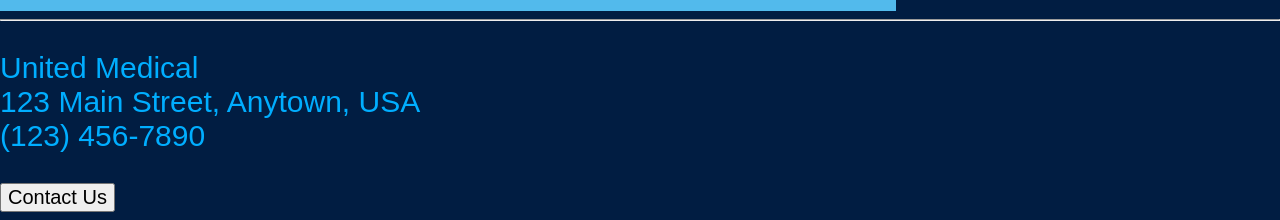
==== commit a28f90da: "Changes to the static data table" ====
--- a/index.html
+++ b/index.html
@@ -23,7 +23,7 @@
                 <tbody>
                     <tr>
                         <td class="Logo" width="300" height="300">
-                            <img src="UnitedMeicalLogo.jpg" alt="logo" width="250" height="250">
+                            <img src="UnitedMedicalLogo.jpg" alt="logo" width="250" height="250">
                         </td>
                         <td id="headertag" valign="top" align="center">
                             <p class="title">United Medical</p>
@@ -68,8 +68,8 @@
                                         minlength="5" 
                                         maxlength="30" 
                                         id="userid" 
-                                        pattern="[A-Za-z]+[A-Za-z0-9-_]{8,}" 
-                                        name="firstname" 
+                                        pattern="[A-Za-z]+[A-Za-z0-9-_]{5,}" 
+                                        name="UserID" 
                                         required="" 
                                         oninvalid="this.setCustomValidity('Invalid User ID. Enter letters, numbers, dash or underscores. 1st character must be a letter.')" 
                                         oninput="this.setCustomValidity('')" placeholder=""
@@ -179,7 +179,7 @@
                                         name="lname"
                                         required=""
                                         oninvalid="this.setCustomValidity('Last Name is required')"
-                                        oninput="this.checklastname()"
+                                        oninput="checklastname()"
                                         placeholder="(req'd)"
                                         onblur="checklastname()">
                             </td>
@@ -242,8 +242,8 @@
                                     <input  type="text" 
                                             size="20" 
                                             maxlength="30" 
-                                            id="address1" 
-                                            name="address1" 
+                                            id="address2" 
+                                            name="address2" 
                                             placeholder="Apt #, etc...">
                                 </td>
                             </tr>    
@@ -333,12 +333,12 @@
                                     <label for="Sex">Sex:</label>
                                 </td>
                                 <td>
-                                    <input type="radio" id="Sex" name="Sex" value="Male">
-                                    <label for="Sex">Male</label>
-                                    <input type="radio" id="Sex" name="Sex" value="Female">
-                                    <label for="Sex">Female</label>
-                                    <input type="radio" id="Sex" name="Sex" value="Other">
-                                    <label for="Sex">Other</label>
+                                    <input type="radio" id="Sex1" name="Sex" value="Male">
+                                    <label for="Sex1">Male</label>
+                                    <input type="radio" id="Sex2" name="Sex" value="Female">
+                                    <label for="Sex2">Female</label>
+                                    <input type="radio" id="Sex3" name="Sex" value="Other">
+                                    <label for="Sex3">Other</label>
                                 </td>
                             </tr>
                             <tr class="form">
@@ -346,12 +346,12 @@
                                     <label for="Language">Preferred Language:</label>
                                 </td>
                                 <td>
-                                    <input type="radio" id="Language" name="Language" value="English">
-                                    <label for="Language">English</label>
-                                    <input type="radio" id="Language" name="Language" value="Spanish">
-                                    <label for="Language">Spanish</label>
-                                    <input type="radio" id="Language" name="Language" value="Other">
-                                    <label for="Language">Other</label>
+                                    <input type="radio" id="Language-EN" name="Language" value="English">
+                                    <label for="Language-EN">English</label>
+                                    <input type="radio" id="Language-ES" name="Language" value="Spanish">
+                                    <label for="Language-ES">Spanish</label>
+                                    <input type="radio" id="Language-Other" name="Language" value="Other">
+                                    <label for="Language-Other">Other</label>
                                 </td>
                             </tr>
                             <tr class="form">
@@ -359,10 +359,10 @@
                                     <label for="Insurance">Do you have insurance:</label>
                                 </td>
                                 <td>
-                                    <input type="radio" id="Insurance" name="Insurance" value="Yes">
-                                    <label for="Insurance">Yes</label>
-                                    <input type="radio" id="Insurance" name="Insurance" value="No">
-                                    <label for="Insurance">No</label>
+                                    <input type="radio" id="Insurance" name="Insurance1" value="Yes">
+                                    <label for="Insurance1">Yes</label>
+                                    <input type="radio" id="Insurance" name="Insurance2" value="No">
+                                    <label for="Insurance2">No</label>
                                 </td>
                             </tr>
                             <!-- Conditions that may apply to the patient in order to help us better serve them -->
@@ -410,7 +410,7 @@
                                             value="Kidney Disease">
                                 </td>
                                 <td>
-                                    <label for="condition">Kidney Disease</label>
+                                    <label for="condition4">Kidney Disease</label>
                                 </td>
                             </tr>
                             <tr class="form">
@@ -421,7 +421,7 @@
                                             value="Covid">
                                 </td>
                                 <td>
-                                    <label for="condition">Covid</label>
+                                    <label for="condition5">Covid</label>
                                 </td>
                             </tr>
                             <tr class="form">
@@ -437,7 +437,7 @@
                             </tr>
                             <tr class="form">
                                 <td align="right">
-                                    <label for="Description">Other:</label></label>
+                                    <label for="Description">Other:</label>
                                 </td>
                                 <td>
                                     <textarea 
@@ -453,7 +453,7 @@
                                     <label for="wellnesscheck">On a scale of 1-10, how severe is the pain?</label>
                                 </td>
                                 <td align="center">
-                                    "&nbsp;1 "
+                                    &nbsp;1
                                     <input 
                                         type="range" 
                                         class="slider"
@@ -461,7 +461,7 @@
                                         name="wellnesscheck" 
                                         min="1" 
                                         max="10">
-                                    " 10&nbsp;"
+                                    10&nbsp;
                                     <br>
                                     <span id="rangedisplay" width="10">5</span>
                                     <script>
@@ -501,122 +501,7 @@
         </form>
         </div>
         <div>
-            <p class="outputdata" id="outputformdata">
-                <table class="output">
-                    <tbody>
-                        <tr>
-                            <th>Dataname</th>
-                            <th>Type</th>
-                            <th>Value</th>
-                        </tr>
-                        <tr>
-                            <td align="right">email</td>
-                            <td align="right">email</td>
-                            <td class="outputdata"></td>
-                        </tr>
-                        <tr>
-                            <td align="right">userID</td>
-                            <td align="right">text</td>
-                            <td class="outputdata"></td>
-                        </tr>
-                        <tr>
-                            <td align="right">password</td>
-                            <td align="right">password</td>
-                            <td class="outputdata"></td>
-                        </tr>
-                        <tr>
-                            <td align="right">confirmpassword</td>
-                            <td align="right">password</td>
-                            <td class="outputdata"></td>
-                        </tr>
-                        <tr>
-                            <td align="right">firstname</td>
-                            <td align="right">text</td>
-                            <td class="outputdata"></td>
-                        </tr>
-                        <tr>
-                            <td align="right">middleinit</td>
-                            <td align="right">text</td>
-                            <td class="outputdata"></td>
-                        </tr>
-                        <tr>
-                            <td align="right">lastname</td>
-                            <td align="right">text</td>
-                            <td class="outputdata"></td>
-                        </tr>
-                        <tr>
-                            <td align="right">dateofbirth</td>
-                            <td align="right">date</td>
-                            <td class="outputdata"></td>
-                        </tr>
-                        <tr>
-                            <td align="right">SocialSecurity</td>
-                            <td align="right">text</td>
-                            <td class="outputdata"></td>
-                        </tr>
-                        <tr>
-                            <td align="right">address1</td>
-                            <td align="right">text</td>
-                            <td class="outputdata"></td>
-                        </tr>
-                        <tr>
-                            <td align="right">address2</td>
-                            <td align="right">text</td>
-                            <td class="outputdata"></td>
-                        </tr>
-                        <tr>
-                            <td align="right">city</td>
-                            <td align="right">text</td>
-                            <td class="outputdata"></td>
-                        </tr>
-                        <tr>
-                            <td align="right">state</td>
-                            <td align="right">select</td>
-                            <td class="outputdata"></td>
-                        </tr>
-                        <tr>
-                            <td align="right">zip</td>
-                            <td align="right">text</td>
-                            <td class="outputdata"></td>
-                        </tr>
-                        <tr>
-                            <td align="right">phone</td>
-                            <td align="right">text</td>
-                            <td class="outputdata"></td>
-                        </tr>
-                        <tr>
-                            <td align="right">Sex</td>
-                            <td align="right">text</td>
-                            <td class="outputdata"></td>
-                        </tr>
-                        <tr>
-                            <td align="right">PreferredLanguage</td>
-                            <td align="right">text</td>
-                            <td class="outputdata"></td>
-                        </tr>
-                        <tr>
-                            <td align="right">Insurance</td>
-                            <td align="right">text</td>
-                            <td class="outputdata"></td>
-                        </tr>
-                        <tr>
-                            <td align="right">Condition</td>
-                            <td align="right">text</td>
-                            <td class="outputdata"></td>
-                        </tr>
-                        <tr>
-                            <td align="right">OtherCondition</td>
-                            <td align="right">textarea</td>
-                            <td class="outputdata"></td>
-                        </tr>
-                        <tr>
-                            <td align="right">PainSeverity</td>
-                            <td align="right">range</td>
-                            <td class="outputdata"></td>
-                        </tr>
-                    </tbody>
-                </table>
-            </p>
+            <p class="outputdata" id="outputformdata" style="display:none;"></p>
         </div>
         <!-- This is the Javascript for the patient-form date -->
         <script src="patient-form.js"></script>
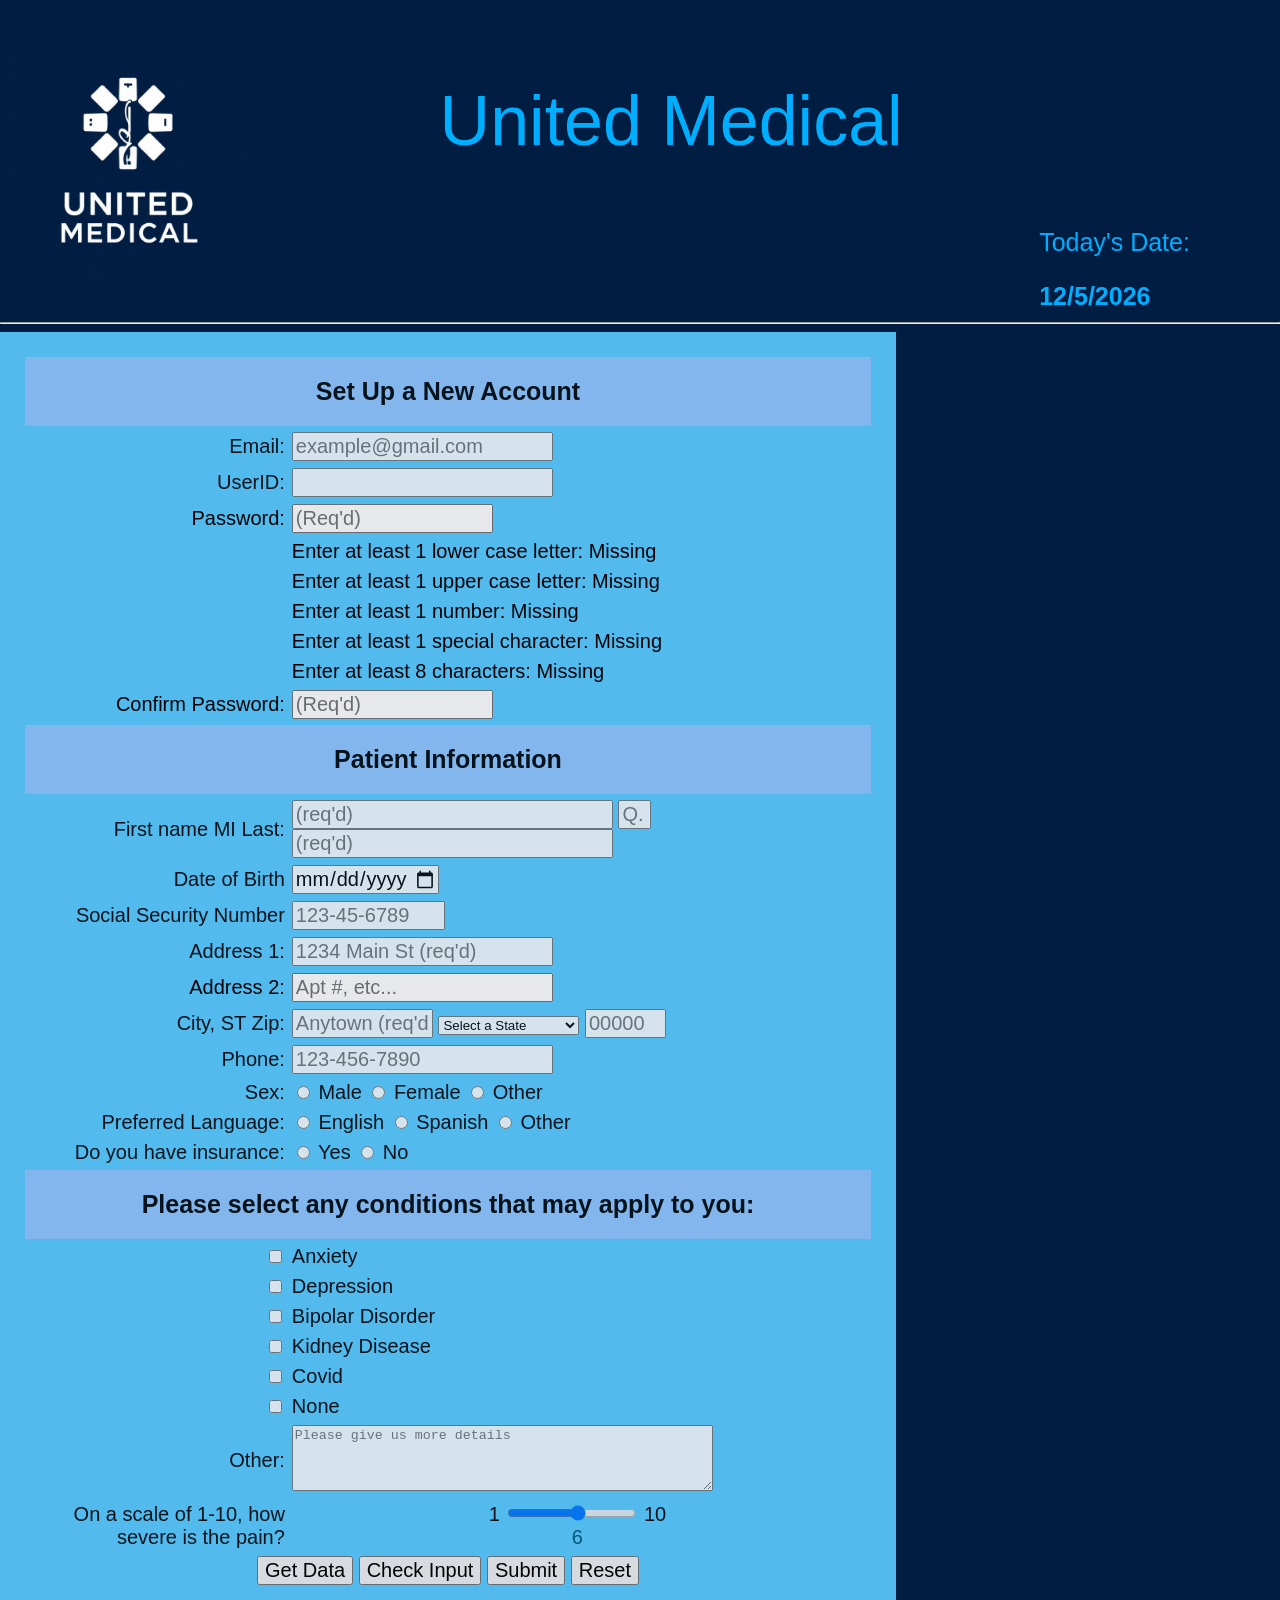
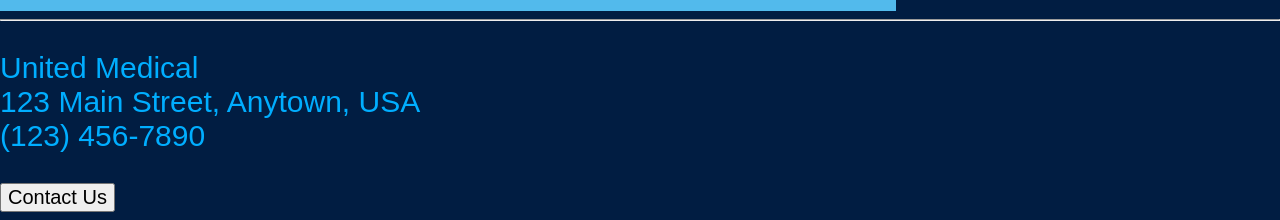
==== commit fe585d99: "Updated JavaScript validation, HTML, and CSS" ====
--- a/index.html
+++ b/index.html
@@ -53,9 +53,19 @@
                             </td>
                             <td>
                                 <input  type="email" 
-                                        size="20" maxlength="30" 
-                                        id="email" name="email" 
-                                        placeholder="example@gmail.com">
+                                        size="20" 
+                                        maxlength="30" 
+                                        id="email" 
+                                        name="email" 
+                                        placeholder="example@gmail.com"
+                                        required
+                                        pattern="[a-z0-9._%+-]+@[a-z0-9.-]+\.[a-z]{2,}$"
+                                        oninput="this.setCustomValidity(''); checkemail();"
+                                        oninvalid="this.setCustomValidity('Please enter a valid email address')"
+                                        onblur="checkemail();"
+                                        title="Please enter a valid email address"
+                                        >
+                                    <span id="email_message"></span>
                             </td>
                         </tr>
                         <tr class="form">
@@ -73,7 +83,7 @@
                                         required="" 
                                         oninvalid="this.setCustomValidity('Invalid User ID. Enter letters, numbers, dash or underscores. 1st character must be a letter.')" 
                                         oninput="this.setCustomValidity('')" placeholder=""
-                                        onblur="checkuserid()"
+                                        onblur="checkuserid(); checkUserIDvsPassword();"
                                         title="Minumum 5 characters; no spaces or 'special' characters.">
                             </td>
                             <td>
@@ -93,9 +103,9 @@
                                         placeholder="(Req'd)"
                                         pattern="(?=.*\d)(?=.*[a-z])(?=.*[A-Z]).{8,}"
                                         title="Password must contain at least one number and one uppercase and lowercase letter, and at least 8 or more characters"
-                                        oninput="passwordentry()"
-                                        onfocus="passwordentry()"
-                                        onblur="passwordentry()">
+                                        oninput="passwordentry(); checkUserIDvsPassword();"
+                                        onfocus="passwordentry();"
+                                        onblur="passwordentry();">
                                 <span id="password_text"></span>
                             </td>
                         </tr>
@@ -156,8 +166,8 @@
                                 <input  type="text"
                                         size="25"
                                         maxlength="30"
-                                        id="fname"
-                                        name="fname"
+                                        id="firstname"
+                                        name="firstname"
                                         required
                                         oninvalid="this.setCustomValidity('First Name is required')"
                                         oninput="this.setCustomValidity('')"
@@ -175,8 +185,8 @@
                                 <input  type="text"
                                         size="25"
                                         maxlength="30"
-                                        id="lname"
-                                        name="lname"
+                                        id="lastname"
+                                        name="lastname"
                                         required=""
                                         oninvalid="this.setCustomValidity('Last Name is required')"
                                         oninput="checklastname()"
@@ -196,8 +206,31 @@
                                             name="birthday"
                                             required=""
                                             oninput="this.setCustomValidity('')"
-                                            placeholder="MM/DD/YYYY"
-                                            pattern="[0-9]{2}/[0-9]{2}/[0-9]{4}">
+                                            onblur="checkDoB();"
+                                            min=""
+                                            max="">
+                                    <span id="DoB_message"></span>
+                                    <!--setting the min/max on DoB at page laod: from 120 years ago to today-->
+                                    <script>
+                                        (function() {
+                                            var DoBinput = document.getElementById('birthday');
+                                            if (!DoBinput) return;
+
+                                            var today = new Date();
+                                            var minDoB = new Date();
+                                            minDoB.setFullYear(today.getFullYear() - 120);
+                                            
+                                            function toYMD(d) {
+                                                var y = d.getFullYear();
+                                                var m = String(d.getMonth() + 1).padStart(2, '0');
+                                                var day = String(d.getDate()).padStart(2, '0');
+                                                return y + "-" + m + "-" + day;
+                                            }
+
+                                            DoBinput.min = toYMD(minDoB);
+                                            DoBinput.max = toYMD(today);
+                                        })();
+                                    </script>
                                 </td>
                             </tr>
                             <tr class="form">
@@ -229,9 +262,9 @@
                                             required="" 
                                             oninvalid="this.setCustomValidity('At least 1 address line Required')" 
                                             oninput="this.setCustomValidity('')"
-                                            onblur="checkaddr1()"
+                                            onblur="checkaddress1()"
                                             placeholder="1234 Main St (req'd)">
-                                    <span id="addr1_message"></span>                                            
+                                    <span id="address1_message"></span>                                            
                                 </td>
                             </tr>
                             <tr>
@@ -260,10 +293,16 @@
                                             id="city" 
                                             name="city" 
                                             required="" 
-                                            oninvalid="this.setCustomValidity('You forgot City')" 
-                                            oninput="this.setCustomValidity('')" 
+                                            oninvalid="this.setCustomValidity('You forgot City');" 
+                                            oninput="this.setCustomValidity(''); checkcity();"
+                                            onblur="checkcity();" 
                                             placeholder="Anytown (req'd)">
-                                    <select name="state" id="state">
+                                    <select name="state" 
+                                            id="state"
+                                            required=""
+                                            oninvalid="this.setCustomValidity('You forgot State');"
+                                            oninput="this.setCustomValidity(''); checkstate();"
+                                            onblur="checkstate();">
                                             <option value="" selected="selected">Select a State</option>
                                             <option value="AL">Alabama</option>
                                             <option value="AK">Alaska</option>
@@ -317,7 +356,18 @@
                                             <option value="WI">Wisconsin</option>
                                             <option value="WY">Wyoming</option>
                                         </select>
-                                    <input type="text" pattern="[0-9]{5}" size="5" maxlength="5" id="zip" name="zip" required="" oninvalid="this.setCustomValidity('5 Digit Zip/Postal Code required')" oninput="this.setCustomValidity('')" placeholder="00000">
+                                    <input  type="text" 
+                                            pattern="[0-9]{5}" 
+                                            size="5" 
+                                            maxlength="5" 
+                                            id="zip" 
+                                            name="zip" 
+                                            required="" 
+                                            oninvalid="this.setCustomValidity('5 Digit Zip/Postal Code required')" 
+                                            oninput="this.setCustomValidity('')" 
+                                            placeholder="00000">
+                                    <span id="city_message"></span>
+                                    <span id="state_message"></span>
                                 </td>
                             </tr>
                             <tr class="form">
@@ -325,7 +375,17 @@
                                     <label for="phone">Phone:</label>
                                 </td>
                                 <td>
-                                    <input type="tel" id="phone" name="phone" placeholder="123-456-7890" pattern="[0-9]{3}-[0-9]{3}-[0-9]{4}" required>
+                                    <input  type="tel"
+                                            id="phone"
+                                            name="phone" 
+                                            placeholder="123-456-7890" 
+                                            pattern="[0-9]{3}-[0-9]{3}-[0-9]{4}" 
+                                            required
+                                            oninput="this.setCustomValidity(''); checkphone();"
+                                            oninvalid="this.setCustomValidity('Please use the 123-456-7890 format')"
+                                            onblur="checkphone();"
+                                            title="Please use the 123-456-7890 format">
+                                    <span id="phone_message"></span>
                                 </td>
                             </tr>
                             <tr class="form">
--- a/style.css
+++ b/style.css
@@ -55,6 +55,20 @@
     color: rgb(0, 174, 255);
 }
 
+p.thank-you {
+    font-family: "Source Sans Pro", sans-serif;
+    font-weight: normal;
+    font-size: 40px;
+    color: rgb(0, 174, 255);
+}
+
+p.Contact {
+    font-family: "Source Sans Pro", sans-serif;
+    font-weight: normal;
+    font-size: 40px;
+    color: rgb(0, 174, 255);
+}
+
 input {
     font-family: "Source Sans Pro", sans-serif;
     font-weight: normal;
